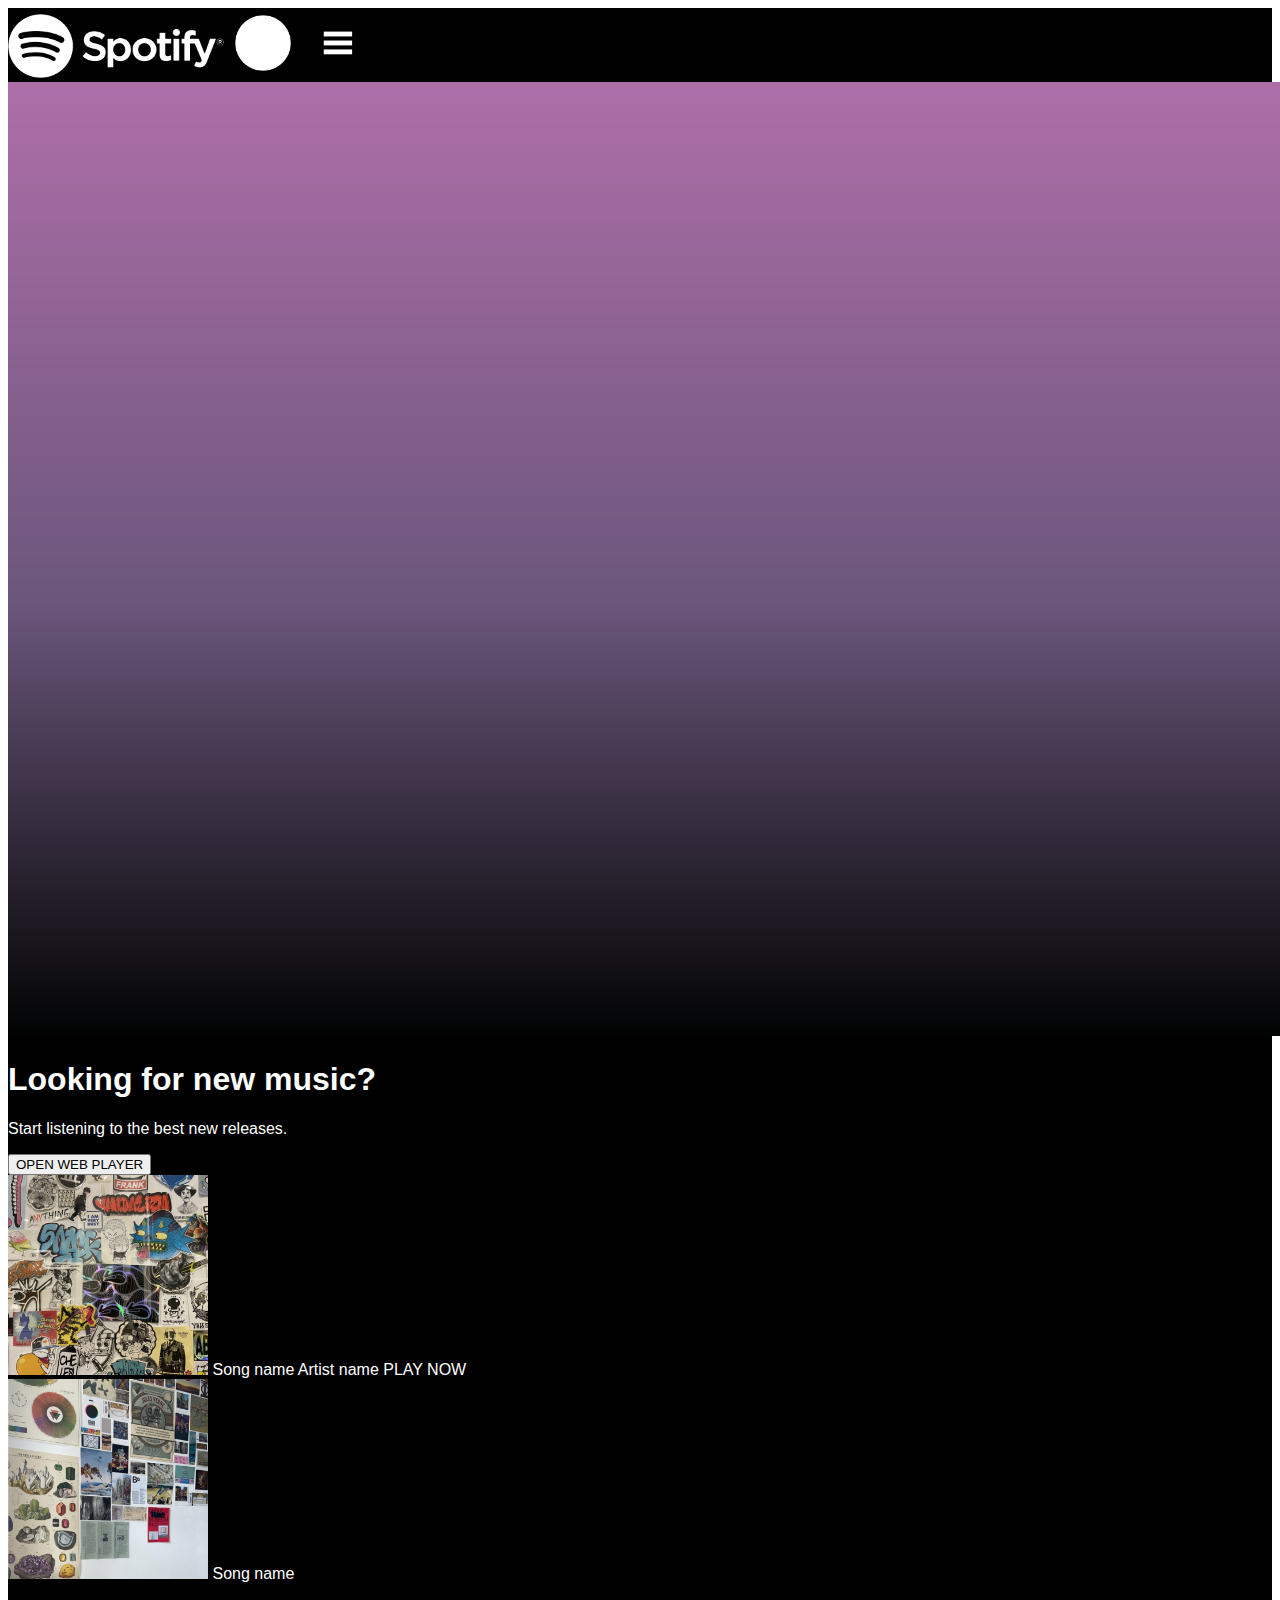
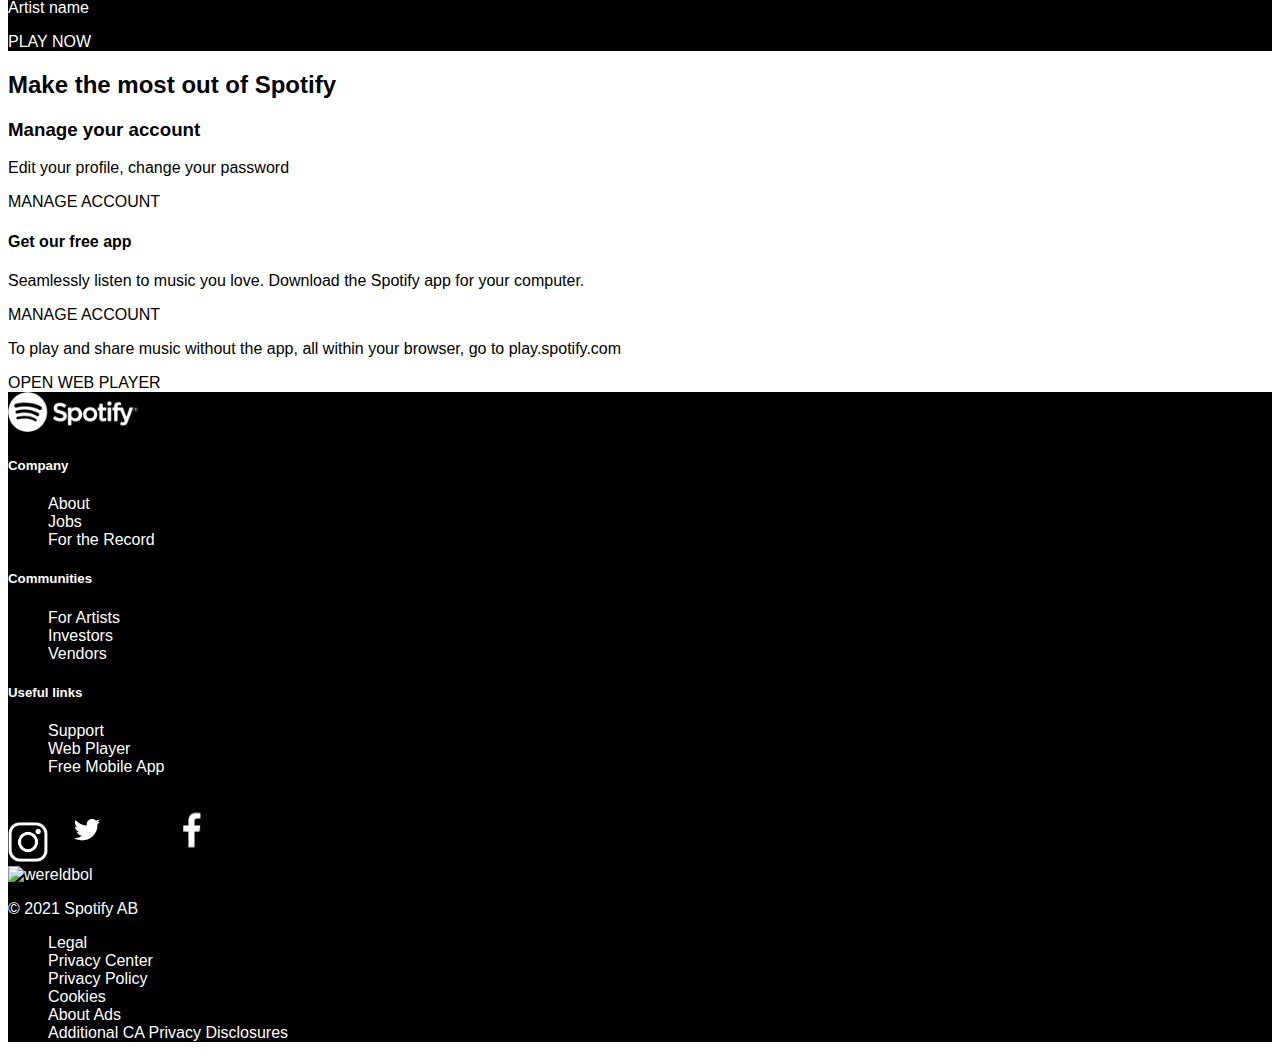
==== Spotify/index.html @ a759f73e "Add files via upload" ====
<!doctype html>
<html lang="nl">

<head>
    <meta charset="UTF-8">
    <meta name="author" content="Roos de Vries">
    <meta name="viewport" content="width=device-width, initial-scale=1">

    <title>Spotify</title>

    <link href="styles/style.css" rel="stylesheet">
</head>

<!-- Start content -->
<!-- Deel 1 // background color - black -->

<body>
    <header>

        <!-- Navigatie van de website -->
        <!-- Hamburger menu schuift uit, hierop moet een transition + deg [degrees] -->
        <nav>
            <a href="/index.html">
                <img alt="Spotify logo" src="./images/spotifyLOGO.png" width="216" height="64">
            </a>
            <a href="/detailpagina.html">
                <img alt="Profile pic" src="./images/whiteprofilepic.png" width="70" height="70">
            </a>
            <a href="/index.html">
                <img alt="Menu" src="./images/menu.png" width="70" height="70">
            </a>
        </nav>

        <image src="images/backgroundgradient.png" alt="backgroundgradient"> </image>

        <h1>Looking for new music?</h1>
        <p> Start listening to the best new releases.</p>

        <button> OPEN WEB PLAYER </button>


        <!-- Deel 2 // background color - black -->
        <!-- De twee clickable muziekafspeellijsten -->
        <!-- Images moeten nog in CSS aangepast worden in plaats van hier -->

        <section id="DB">
            <a href="#"><img alt="cover1" src="./images/spotifycover1.png" width="200" height="200"></a>
            <a href="#"> Song name </a>
            <a href="#"> Artist name </a>
            <a href="#"> PLAY NOW </a>

        </section>
        <section id="TH">
            <a href="#"><img alt="cover2" src="./images/spotifycover2.png" width="200" height="200"></a>
            <a href="#"> Song name </a>
            <p> Artist name </p>
            <a href="#"> PLAY NOW </a>
        </section>

    </header>

    <main>

        <!-- Deel 3 // background color - white -->

        <section id="Whitespace">

            <h2> Make the most out of Spotify</h2>
            <h3> Manage your account</h3>
            <p> Edit your profile, change your password </p>

            <a href="#"> MANAGE ACCOUNT</a>


            <h4> Get our free app</h4>
            <p> Seamlessly listen to music you love. Download the Spotify app for your computer.</p>

            <a href="#"> MANAGE ACCOUNT</a>

            <p> To play and share music without the app, all within your browser, go to <a href="http://play.spotify.com/"> play.spotify.com </a></p>

            <a href="#"> OPEN WEB PLAYER </a>

        </section>


    </main>

    <!-- Deel 4 // background color - white -->
    <!-- Footer met alle linkjes + sociale media -->
    <footer>
        <img alt="Spotify logo" src="./images/spotifyLOGO.png" width="130" height="40">

        <section id="company">
            <h5> Company </h5>
            <ul>
                <li> <a href="#"> About </a></li>
                <li> <a href="#"> Jobs </a></li>
                <li> <a href="#"> For the Record </a></li>
            </ul>
        </section>


        <section id="communities">
            <h5> Communities </h5>
            <ul>
                <li> <a href="#"> For Artists </a></li>
                <li> <a href="#"> Investors </a></li>
                <li> <a href="#"> Vendors </a></li>
            </ul>
        </section>

        <section id="useful links">
            <h5> Useful links </h5>
            <ul>
                <li> <a href="#"> Support </a></li>
                <li> <a href="#"> Web Player </a></li>
                <li> <a href="#"> Free Mobile App </a></li>
            </ul>
        </section>

        <section id="socials">

            <a href="/index.html">
                <img alt="Insta logo" src="./images/instalogo.png" width="40" height="40">
            </a>
            <a href="/index.html">
                <img alt="Twitter logo" src="./images/twitterlogo.png" width="70" height="70">
            </a>
            <a href="/index.html">
                <img alt="Facebook" src="./images/facebooklogo.png" width="120" height="70">
            </a>

        </section>

        <image src="images/.png" alt="wereldbol" width="" length=""> </image>
        <p> © 2021 Spotify AB</p>

        <section id="footer">

            <ul>
                <li> <a href="#"> Legal </a></li>
                <li> <a href="#"> Privacy Center </a></li>
                <li> <a href="#"> Privacy Policy </a></li>
                <li> <a href="#"> Cookies </a></li>
                <li> <a href="#"> About Ads </a></li>
                <li> <a href="#"> Additional CA Privacy Disclosures </a></li>


            </ul>

        </section>


    </footer>

    <script src="scripts/script.js"></script>
</body></html>
---- Spotify/styles/style.css ----
/* CSS Document */
*,
*::after,
*::before {
    box-sizing: border-box;
}

html {
    font-family: Helvetica;
}

header,
footer {
    background-color: black;
    color: white;
}

a,
a:visited {
    text-decoration: none;
    color: currentColor;
}

li {
    list-style: none;
}

main {
    background-color: white;
    color: black;
}
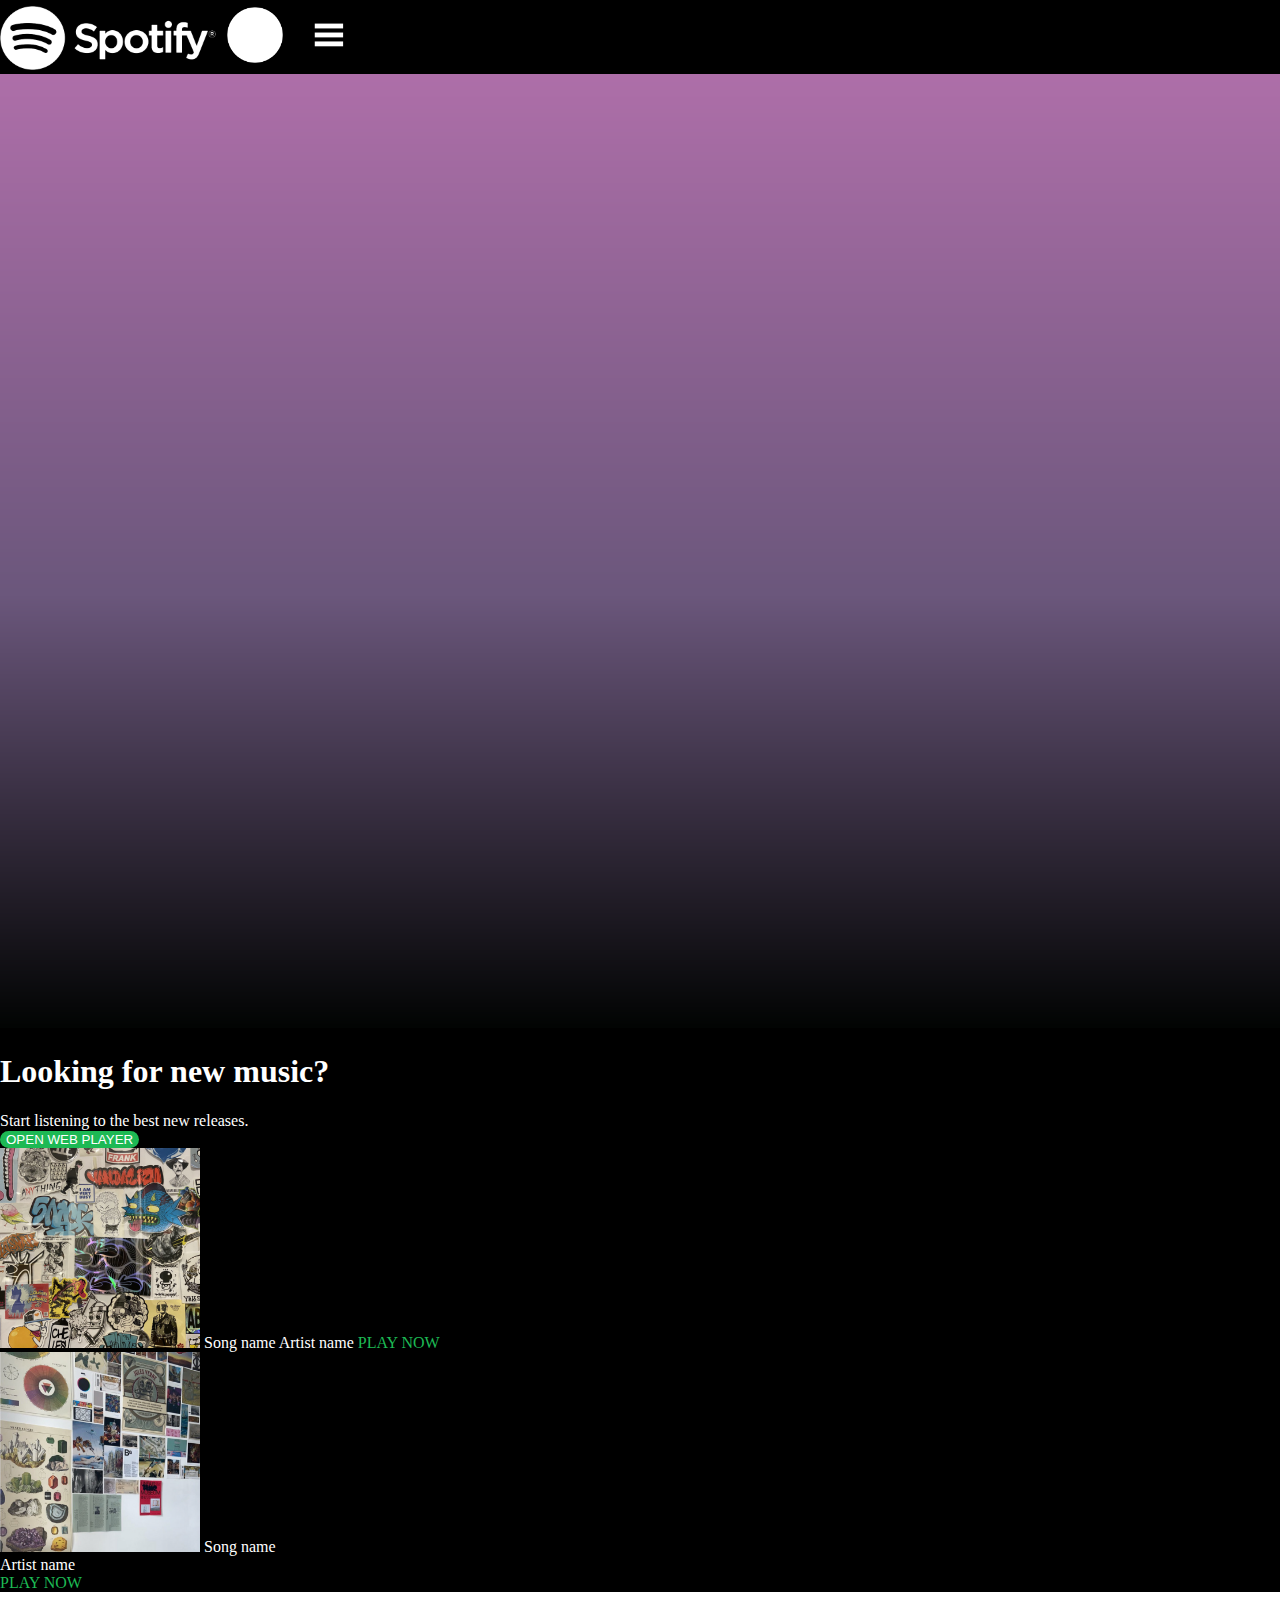
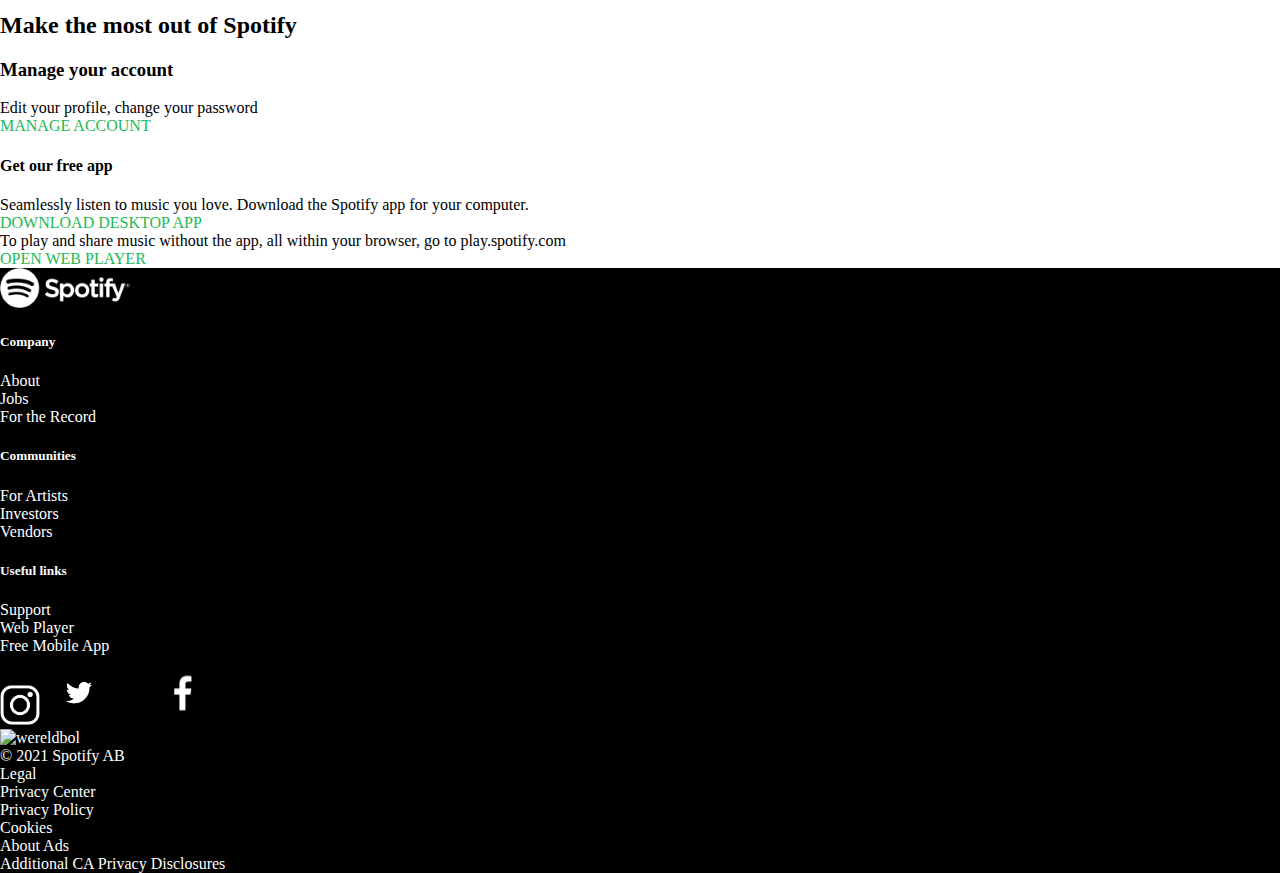
==== commit c0dbe018: "Add files via upload" ====
--- a/Spotify/index.html
+++ b/Spotify/index.html
@@ -47,14 +47,14 @@
             <a href="#"><img alt="cover1" src="./images/spotifycover1.png" width="200" height="200"></a>
             <a href="#"> Song name </a>
             <a href="#"> Artist name </a>
-            <a href="#"> PLAY NOW </a>
+            <a class="capitalized" href="#"> PLAY NOW </a>
 
         </section>
         <section id="TH">
             <a href="#"><img alt="cover2" src="./images/spotifycover2.png" width="200" height="200"></a>
             <a href="#"> Song name </a>
             <p> Artist name </p>
-            <a href="#"> PLAY NOW </a>
+            <a class="capitalized" href="#"> PLAY NOW </a>
         </section>
 
     </header>
@@ -69,17 +69,17 @@
             <h3> Manage your account</h3>
             <p> Edit your profile, change your password </p>
 
-            <a href="#"> MANAGE ACCOUNT</a>
+            <a class="capitalized" href="#"> MANAGE ACCOUNT</a>
 
 
             <h4> Get our free app</h4>
             <p> Seamlessly listen to music you love. Download the Spotify app for your computer.</p>
 
-            <a href="#"> MANAGE ACCOUNT</a>
+            <a class="capitalized" href="#"> DOWNLOAD DESKTOP APP</a>
 
             <p> To play and share music without the app, all within your browser, go to <a href="http://play.spotify.com/"> play.spotify.com </a></p>
 
-            <a href="#"> OPEN WEB PLAYER </a>
+            <a class="capitalized" href="#"> OPEN WEB PLAYER </a>
 
         </section>
 
@@ -121,19 +121,21 @@
 
         <section id="socials">
 
-            <a href="/index.html">
+            <a class="socialicons" href="/index.html">
                 <img alt="Insta logo" src="./images/instalogo.png" width="40" height="40">
             </a>
-            <a href="/index.html">
+            <a class="socialicons" href="/index.html">
                 <img alt="Twitter logo" src="./images/twitterlogo.png" width="70" height="70">
             </a>
-            <a href="/index.html">
+            <a class="socialicons" href="/index.html">
                 <img alt="Facebook" src="./images/facebooklogo.png" width="120" height="70">
             </a>
 
         </section>
 
-        <image src="images/.png" alt="wereldbol" width="" length=""> </image>
+        <a href="/index.html">
+            <image src="images/.png" alt="wereldbol" width="" length=""> </image>
+        </a>
         <p> © 2021 Spotify AB</p>
 
         <section id="footer">
--- a/Spotify/styles/style.css
+++ b/Spotify/styles/style.css
@@ -6,13 +6,23 @@
 }
 
 html {
-    font-family: Helvetica;
+    font-family: Proxima Nova;
 }
 
 header,
 footer {
     background-color: black;
     color: white;
+}
+
+body,
+p,
+a,
+ul,
+li {
+    margin: 0px;
+    padding: 0px;
+    text-decoration: none;
 }
 
 a,
@@ -29,3 +39,42 @@
     background-color: white;
     color: black;
 }
+
+/*button homepage*/
+button {
+    background-color: #1DB954;
+    color: white;
+    border-radius: 20px;
+    border-style: none;
+}
+
+button:hover {
+    background-color: #1ED761;
+}
+
+/*formulier detailpagina*/
+label {
+    color: lightgray;
+}
+
+input,
+textarea {
+    background-color: white;
+    border-style: none;
+
+}
+
+.capitalized {
+    color: #1DB954;
+}
+
+/*https://stackoverflow.com/questions/44627641/media-query-for-iphone7?rq=1*/
+
+/* mobile first*/
+@media only screen and (min-width:414px) {}
+
+/* normal ipad size*/
+@media only screen and (min-width: 960px) {}
+
+/* macbook sized*/
+@media only screen and (min-width: 1200px) {}
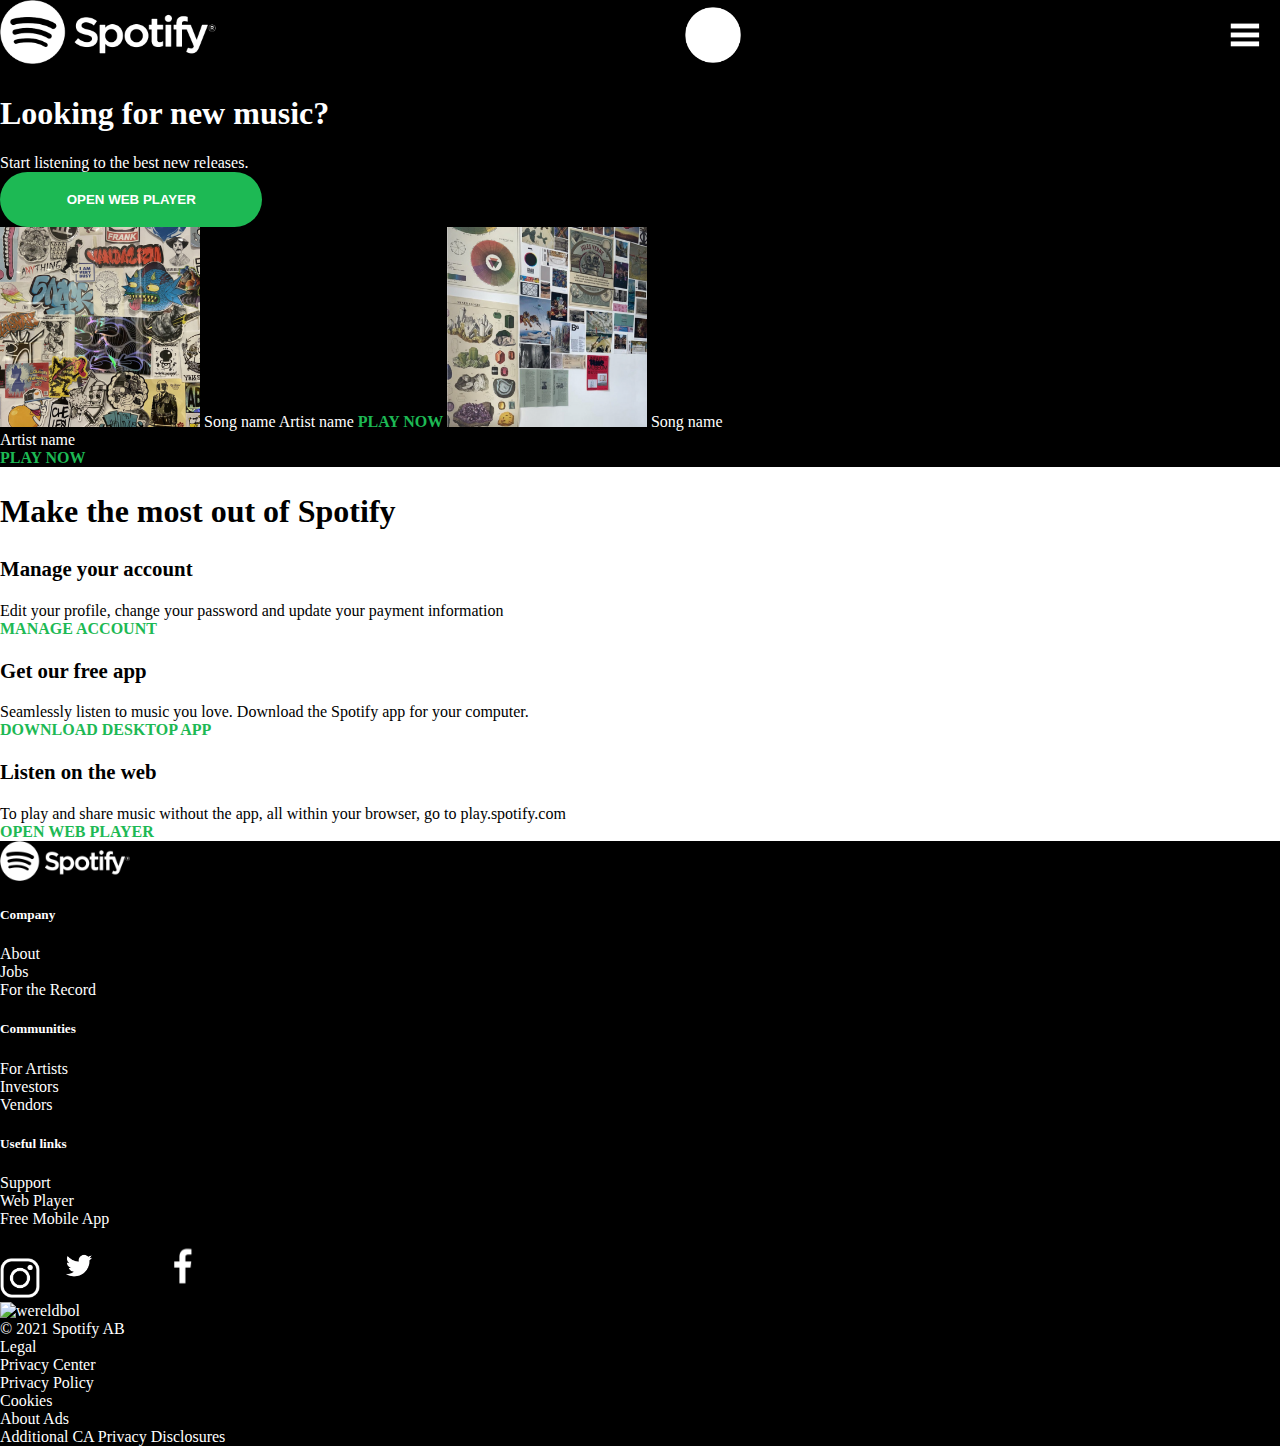
==== commit ed9e2618: "Add files via upload" ====
--- a/Spotify/index.html
+++ b/Spotify/index.html
@@ -19,6 +19,7 @@
 
         <!-- Navigatie van de website -->
         <!-- Hamburger menu schuift uit, hierop moet een transition + deg [degrees] -->
+
         <nav>
             <a href="/index.html">
                 <img alt="Spotify logo" src="./images/spotifyLOGO.png" width="216" height="64">
@@ -30,35 +31,30 @@
                 <img alt="Menu" src="./images/menu.png" width="70" height="70">
             </a>
         </nav>
+        <section class="welcome">
+            <h1>Looking for new music?</h1>
+            <p> Start listening to the best new releases.</p>
 
-        <image src="images/backgroundgradient.png" alt="backgroundgradient"> </image>
+            <button> OPEN WEB PLAYER </button>
 
-        <h1>Looking for new music?</h1>
-        <p> Start listening to the best new releases.</p>
-
-        <button> OPEN WEB PLAYER </button>
-
-
+        </section>
         <!-- Deel 2 // background color - black -->
         <!-- De twee clickable muziekafspeellijsten -->
         <!-- Images moeten nog in CSS aangepast worden in plaats van hier -->
 
-        <section id="DB">
-            <a href="#"><img alt="cover1" src="./images/spotifycover1.png" width="200" height="200"></a>
-            <a href="#"> Song name </a>
-            <a href="#"> Artist name </a>
-            <a class="capitalized" href="#"> PLAY NOW </a>
+        <a href="#"><img alt="cover1" src="./images/spotifycover1.png" width="200" height="200"></a>
+        <a href="#"> Song name </a>
+        <a href="#"> Artist name </a>
+        <a class="capitalized" href="#"> PLAY NOW </a>
 
-        </section>
-        <section id="TH">
-            <a href="#"><img alt="cover2" src="./images/spotifycover2.png" width="200" height="200"></a>
-            <a href="#"> Song name </a>
-            <p> Artist name </p>
-            <a class="capitalized" href="#"> PLAY NOW </a>
-        </section>
+
+        <a href="#"><img alt="cover2" src="./images/spotifycover2.png" width="200" height="200"></a>
+        <a href="#"> Song name </a>
+        <p> Artist name </p>
+        <a class="capitalized" href="#"> PLAY NOW </a>
+
 
     </header>
-
     <main>
 
         <!-- Deel 3 // background color - white -->
@@ -67,16 +63,17 @@
 
             <h2> Make the most out of Spotify</h2>
             <h3> Manage your account</h3>
-            <p> Edit your profile, change your password </p>
+            <p> Edit your profile, change your password and update your payment information </p>
 
             <a class="capitalized" href="#"> MANAGE ACCOUNT</a>
 
 
-            <h4> Get our free app</h4>
+            <h3> Get our free app</h3>
             <p> Seamlessly listen to music you love. Download the Spotify app for your computer.</p>
 
             <a class="capitalized" href="#"> DOWNLOAD DESKTOP APP</a>
 
+            <h3> Listen on the web</h3>
             <p> To play and share music without the app, all within your browser, go to <a href="http://play.spotify.com/"> play.spotify.com </a></p>
 
             <a class="capitalized" href="#"> OPEN WEB PLAYER </a>
@@ -134,7 +131,7 @@
         </section>
 
         <a href="/index.html">
-            <image src="images/.png" alt="wereldbol" width="" length=""> </image>
+            <image src="images/.png" alt="wereldbol" width="" length="">
         </a>
         <p> © 2021 Spotify AB</p>
 
--- a/Spotify/styles/style.css
+++ b/Spotify/styles/style.css
@@ -5,6 +5,7 @@
     box-sizing: border-box;
 }
 
+/*Spotify font*/
 html {
     font-family: Proxima Nova;
 }
@@ -20,9 +21,19 @@
 a,
 ul,
 li {
-    margin: 0px;
-    padding: 0px;
+    margin: 0em;
+    padding: 0em;
     text-decoration: none;
+}
+
+h2 {
+    font-size: 2em;
+    font-weight: 800;
+}
+
+h3 {
+    font-size: 1.3em;
+    font-weight: 800;
 }
 
 a,
@@ -35,6 +46,12 @@
     list-style: none;
 }
 
+/*nav grid*/
+nav {
+    display: flex;
+    justify-content: space-between;
+}
+
 main {
     background-color: white;
     color: black;
@@ -44,8 +61,11 @@
 button {
     background-color: #1DB954;
     color: white;
-    border-radius: 20px;
+    border-radius: 50px;
     border-style: none;
+    padding: 1.5em 5em;
+    display: flex;
+    font-weight: 700;
 }
 
 button:hover {
@@ -53,6 +73,13 @@
 }
 
 /*formulier detailpagina*/
+
+#whitebutton {
+    background-color: white;
+    border-style: solid;
+    color: grey;
+}
+
 label {
     color: lightgray;
 }
@@ -64,17 +91,13 @@
 
 }
 
+/*groene teksten*/
 .capitalized {
     color: #1DB954;
+    font-weight: 700;
 }
 
-/*https://stackoverflow.com/questions/44627641/media-query-for-iphone7?rq=1*/
-
-/* mobile first*/
-@media only screen and (min-width:414px) {}
-
-/* normal ipad size*/
-@media only screen and (min-width: 960px) {}
-
-/* macbook sized*/
-@media only screen and (min-width: 1200px) {}
+/* items centreren –– werkt niet */
+.welcome {
+    align-items: center;
+}
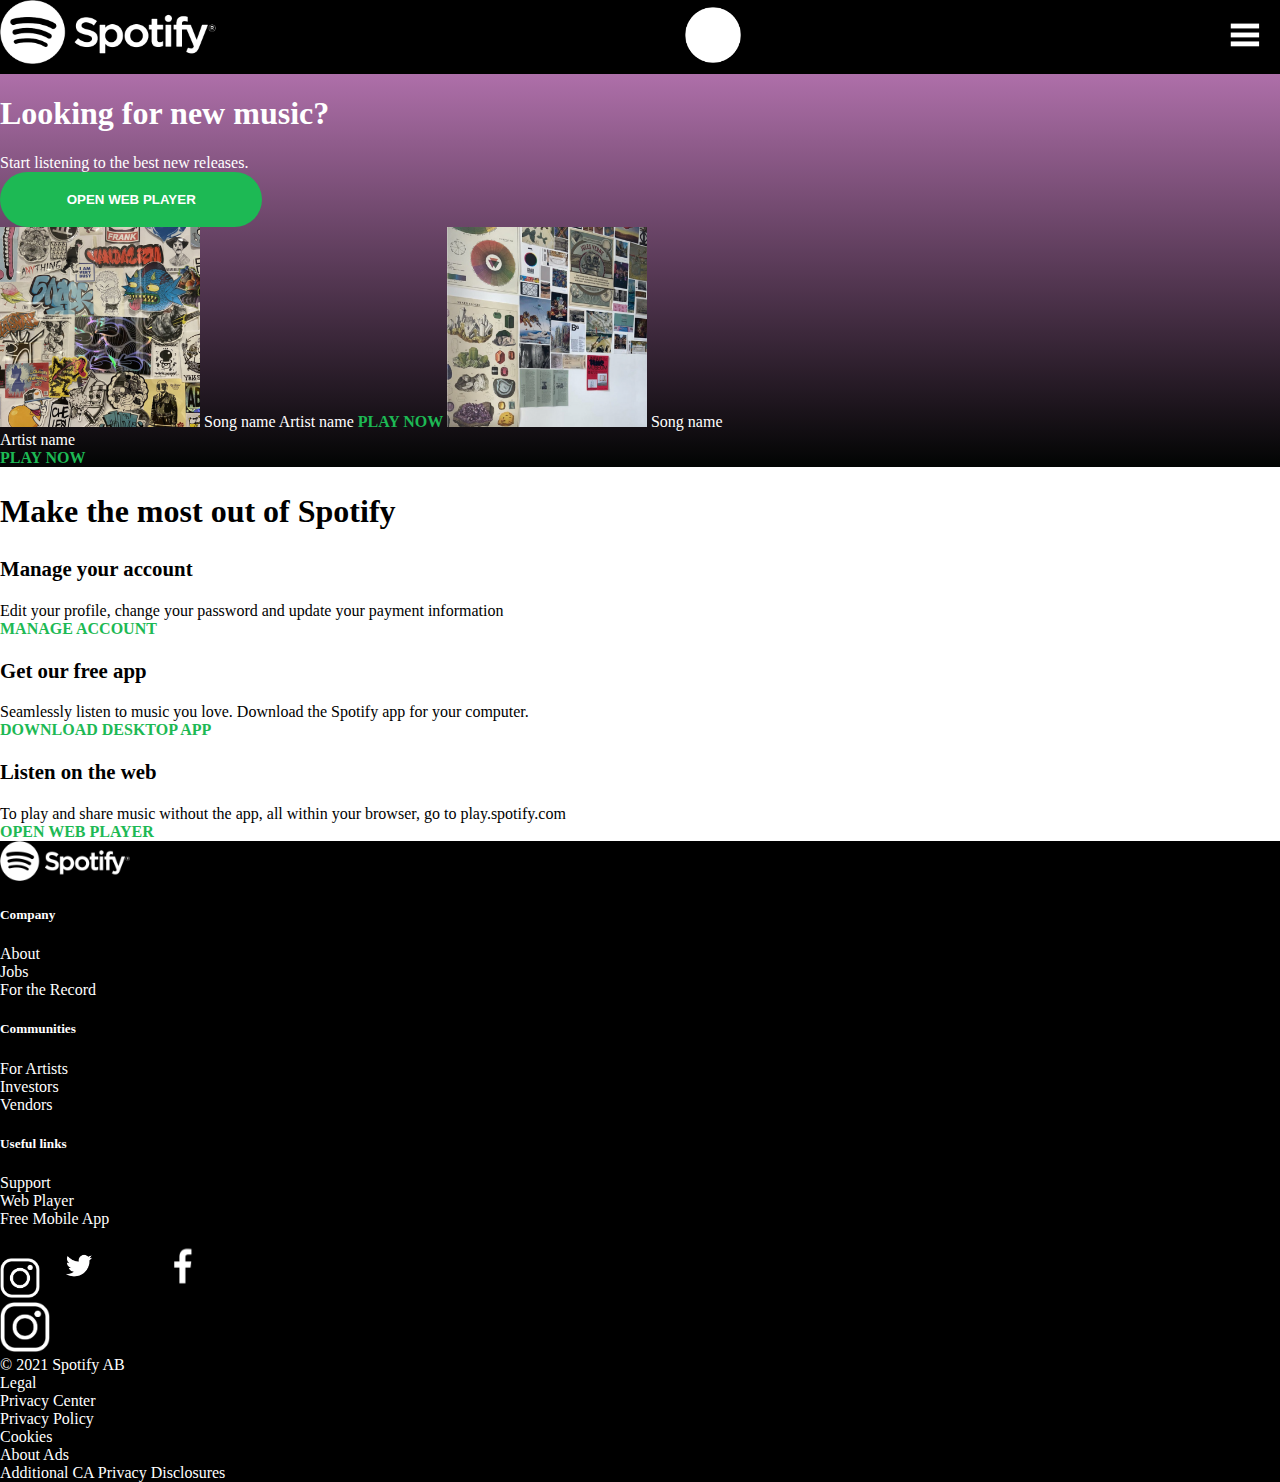
==== commit 3bb1cf11: "Add files via upload" ====
--- a/Spotify/index.html
+++ b/Spotify/index.html
@@ -31,28 +31,31 @@
                 <img alt="Menu" src="./images/menu.png" width="70" height="70">
             </a>
         </nav>
-        <section class="welcome">
-            <h1>Looking for new music?</h1>
-            <p> Start listening to the best new releases.</p>
+        <section id="gradienthomepage">
 
-            <button> OPEN WEB PLAYER </button>
+            <section id="welcome">
+                <h1>Looking for new music?</h1>
+                <p> Start listening to the best new releases.</p>
 
-        </section>
-        <!-- Deel 2 // background color - black -->
-        <!-- De twee clickable muziekafspeellijsten -->
-        <!-- Images moeten nog in CSS aangepast worden in plaats van hier -->
-
-        <a href="#"><img alt="cover1" src="./images/spotifycover1.png" width="200" height="200"></a>
-        <a href="#"> Song name </a>
-        <a href="#"> Artist name </a>
-        <a class="capitalized" href="#"> PLAY NOW </a>
+                <button> OPEN WEB PLAYER </button>
+            </section>
 
 
-        <a href="#"><img alt="cover2" src="./images/spotifycover2.png" width="200" height="200"></a>
-        <a href="#"> Song name </a>
-        <p> Artist name </p>
-        <a class="capitalized" href="#"> PLAY NOW </a>
+            <!-- Deel 2 // background color - black -->
+            <!-- De twee clickable muziekafspeellijsten -->
+            <!-- Images moeten nog in CSS aangepast worden in plaats van hier -->
 
+            <a href="#"><img alt="cover1" src="./images/spotifycover1.png" width="200" height="200"></a>
+            <a href="#"> Song name </a>
+            <a href="#"> Artist name </a>
+            <a class="capitalized" href="#"> PLAY NOW </a>
+
+
+            <a href="#"><img alt="cover2" src="./images/spotifycover2.png" width="200" height="200"></a>
+            <a href="#"> Song name </a>
+            <p> Artist name </p>
+            <a class="capitalized" href="#"> PLAY NOW </a>
+        </section>
 
     </header>
     <main>
@@ -131,7 +134,7 @@
         </section>
 
         <a href="/index.html">
-            <image src="images/.png" alt="wereldbol" width="" length="">
+            <img src="images/instalogo.png" alt="wereldbol" width="50" length="50">
         </a>
         <p> © 2021 Spotify AB</p>
 
--- a/Spotify/styles/style.css
+++ b/Spotify/styles/style.css
@@ -91,13 +91,28 @@
 
 }
 
+/* items centreren –– werkt niet */
+#welcome {
+    margin: auto;
+    align-content: center;
+
+}
+
+#gradienthomepage {
+    background: linear-gradient(#AE6FA9, #020403)
+}
+
+#gradientdetailpage {
+    background: linear-gradient(#121D3D, #000000)
+}
+
 /*groene teksten*/
 .capitalized {
     color: #1DB954;
     font-weight: 700;
 }
 
-/* items centreren –– werkt niet */
-.welcome {
-    align-items: center;
+#iphone {
+    height: 25em;
+    width: 22em;
 }
